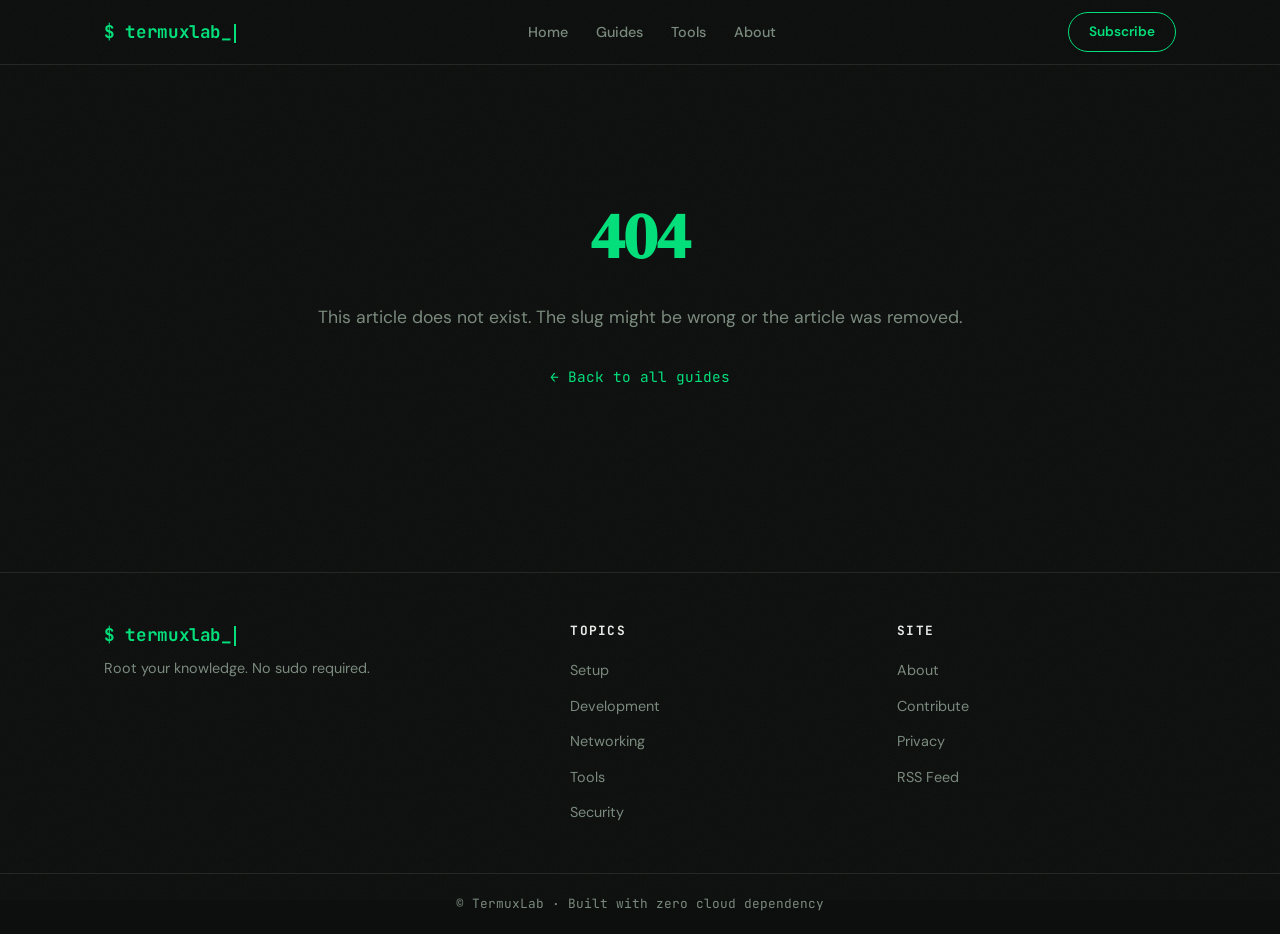
==== article.html @ 7f6d0c9b "first add" ====
<!DOCTYPE html>
<html lang="en">
<head>
  <meta charset="UTF-8">
  <meta name="viewport" content="width=device-width, initial-scale=1.0">
  <title>TermuxLab — Article</title>
  <meta name="description" content="Read this TermuxLab guide on your Android terminal.">
  <meta property="og:title" content="TermuxLab — Article">
  <meta property="og:description" content="Read this TermuxLab guide on your Android terminal.">
  <meta property="og:url" content="https://iamshivanshcoder.github.io/termuxlab/article.html">
  <meta property="og:type" content="article">
  <link rel="preconnect" href="https://fonts.googleapis.com">
  <link rel="preconnect" href="https://fonts.gstatic.com" crossorigin>
  <link href="https://fonts.googleapis.com/css2?family=DM+Sans:ital,opsz,wght@0,9..40,300..700;1,9..40,300..700&family=DM+Serif+Display&family=JetBrains+Mono:wght@400;600;700&display=swap" rel="stylesheet">
  <link rel="stylesheet" href="style.css">
</head>
<body>

  <!-- Reading progress bar -->
  <div id="progress-bar" class="progress-bar"></div>

  <!-- Navbar -->
  <nav class="navbar">
    <div class="navbar-inner">
      <a href="index.html" class="logo">$ termuxlab_<span class="cursor"></span></a>
      <ul class="nav-links">
        <li><a href="index.html">Home</a></li>
        <li><a href="guides.html">Guides</a></li>
        <li><a href="tools.html">Tools</a></li>
        <li><a href="about.html">About</a></li>
      </ul>
      <a href="https://github.com/IamShivanshCoder" target="_blank" rel="noopener" class="btn-subscribe" style="text-decoration:none;display:inline-flex;align-items:center">Subscribe</a>
      <button class="hamburger" aria-label="Menu" onclick="toggleMenu()">
        <span></span><span></span><span></span>
      </button>
    </div>
  </nav>

  <!-- Mobile menu -->
  <div id="mobile-menu" class="mobile-menu">
    <a href="index.html">Home</a>
    <a href="guides.html">Guides</a>
    <a href="tools.html">Tools</a>
    <a href="about.html">About</a>
    <a href="https://github.com/IamShivanshCoder" target="_blank" rel="noopener" class="mobile-subscribe">Subscribe →</a>
  </div>

  <!-- Main content rendered by JS -->
  <main id="article-content"></main>

  <!-- Footer -->
  <footer class="footer">
    <div class="footer-inner">
      <div class="footer-brand">
        <div class="logo">$ termuxlab_<span class="cursor"></span></div>
        <p class="tagline">Root your knowledge. No sudo required.</p>
      </div>
      <div>
        <h3 class="footer-heading">Topics</h3>
        <ul class="footer-links">
          <li><a href="guides.html?category=Setup">Setup</a></li>
          <li><a href="guides.html?category=Dev">Development</a></li>
          <li><a href="guides.html?category=Networking">Networking</a></li>
          <li><a href="tools.html">Tools</a></li>
          <li><a href="guides.html?category=Security">Security</a></li>
        </ul>
      </div>
      <div>
        <h3 class="footer-heading">Site</h3>
        <ul class="footer-links">
          <li><a href="about.html">About</a></li>
          <li><a href="https://codeberg.org/ShivanshBansal" target="_blank" rel="noopener">Contribute</a></li>
          <li><a href="about.html#privacy">Privacy</a></li>
          <li><a href="mailto:shivanshbansal0308@gmail.com">RSS Feed</a></li>
        </ul>
      </div>
    </div>
    <div class="footer-bottom">
      &copy; TermuxLab &middot; Built with zero cloud dependency
    </div>
  </footer>

  <script src="articles.js"></script>
  <script>
    // ============================================================
    // Article Page Rendering Logic
    // ============================================================

    document.addEventListener("DOMContentLoaded", function () {
      var params = new URLSearchParams(window.location.search);
      var slug = params.get("id");
      var container = document.getElementById("article-content");

      if (!slug) {
        render404(container);
        return;
      }

      var article = null;
      for (var i = 0; i < ARTICLES.length; i++) {
        if (ARTICLES[i].id === slug) {
          article = ARTICLES[i];
          break;
        }
      }

      if (!article) {
        render404(container);
        return;
      }

      // Update page title and OG tags dynamically
      document.title = article.title + " — TermuxLab";
      updateMetaTag("description", article.subtitle);
      updateMetaTag("og:title", article.title + " — TermuxLab");
      updateMetaTag("og:description", article.subtitle);

      var initials = article.author.split(" ").map(function (w) { return w[0]; }).join("").toUpperCase().slice(0, 2);

      var html = "";
      html += '<div class="article-header">';
      html += '  <span class="hero-tag">' + escapeHtml(article.category) + '</span>';
      html += '  <p class="readtime-inline">' + escapeHtml(article.readTime) + '</p>';
      html += '  <h1 class="article-title">' + escapeHtml(article.title) + '</h1>';
      html += '  <p class="article-subtitle">' + escapeHtml(article.subtitle) + '</p>';
      html += '  <div class="author-row">';
      html += '    <div class="author-avatar">' + initials + '</div>';
      html += '    <div class="author-info">';
      html += '      <div class="author-name">' + escapeHtml(article.author) + '</div>';
      html += '      <div class="author-date">' + escapeHtml(article.date) + '</div>';
      html += '    </div>';
      html += '  </div>';
      html += '</div>';

      html += '<div class="article-cover-wrap">';
      html += '  <img class="article-cover" src="' + article.cover + '" alt="' + escapeHtml(article.title) + '">';
      html += '</div>';

      html += '<div class="article-body">';
      html += article.content;
      html += '</div>';

      html += '<div class="article-bottom">';
      html += '  <a href="guides.html" class="back-link">&larr; Back to all guides</a>';
      html += '  <h3 class="more-heading">More guides</h3>';

      var others = ARTICLES.filter(function (a) { return a.id !== article.id; });
      shuffleArray(others);
      var picks = others.slice(0, 2);

      html += '  <div class="more-grid">';
      picks.forEach(function (a) {
        html +=
          '<a href="article.html?id=' + encodeURIComponent(a.id) + '" class="more-card">' +
            '<img class="more-card-cover" src="' + a.cover + '" alt="' + escapeHtml(a.title) + '" loading="lazy">' +
            '<div class="more-card-body">' +
              '<span class="card-tag">' + escapeHtml(a.category) + '</span>' +
              '<h4 class="card-title">' + escapeHtml(a.title) + '</h4>' +
              '<div class="card-meta">' +
                '<span>' + escapeHtml(a.readTime) + '</span>' +
              '</div>' +
            '</div>' +
          '</a>';
      });
      html += '  </div>';
      html += '</div>';

      container.innerHTML = html;
    });

    function render404(container) {
      container.innerHTML =
        '<div class="not-found">' +
          '<h1>404</h1>' +
          '<p>This article does not exist. The slug might be wrong or the article was removed.</p>' +
          '<a href="guides.html" class="back-link" style="justify-content:center">&larr; Back to all guides</a>' +
        '</div>';
    }

    function shuffleArray(arr) {
      for (var i = arr.length - 1; i > 0; i--) {
        var j = Math.floor(Math.random() * (i + 1));
        var tmp = arr[i];
        arr[i] = arr[j];
        arr[j] = tmp;
      }
    }

    function escapeHtml(text) {
      var div = document.createElement("div");
      div.appendChild(document.createTextNode(text));
      return div.innerHTML;
    }

    function updateMetaTag(name, content) {
      var meta = document.querySelector('meta[name="' + name + '"]') ||
                 document.querySelector('meta[property="' + name + '"]');
      if (meta) meta.setAttribute("content", content);
    }

    // Reading progress bar
    var progressBar = document.getElementById("progress-bar");
    if (progressBar) {
      window.addEventListener("scroll", function () {
        var scrollTop = window.pageYOffset || document.documentElement.scrollTop;
        var docHeight = document.documentElement.scrollHeight - document.documentElement.clientHeight;
        var scrollPercent = docHeight > 0 ? (scrollTop / docHeight) * 100 : 0;
        progressBar.style.width = scrollPercent + "%";
      });
    }

    // Mobile menu toggle
    function toggleMenu() {
      var menu = document.getElementById("mobile-menu");
      var hamburger = document.querySelector(".hamburger");
      menu.classList.toggle("open");
      hamburger.classList.toggle("open");
    }

    document.querySelectorAll(".mobile-menu a").forEach(function (link) {
      link.addEventListener("click", function () {
        document.getElementById("mobile-menu").classList.remove("open");
        document.querySelector(".hamburger").classList.remove("open");
      });
    });

    // Logo typo animation: termuxlab → termixlab → termuxlab
    // Only targets navbar logo to avoid interfering with footer or nav links
    (function () {
      var logo = document.querySelector("nav .logo");
      if (!logo) return;

      var textNode = null;
      logo.childNodes.forEach(function (node) {
        if (node.nodeType === Node.TEXT_NODE) textNode = node;
      });
      if (!textNode) return;

      var cycle = [
        function (cb) { typeText(textNode, "$ term", 80, cb); },
        function (cb) { typeText(textNode, "$ termixlab_", 80, cb); },
        function (cb) { setTimeout(cb, 600); },
        function (cb) { typeText(textNode, "$ term", 80, cb); },
        function (cb) { typeText(textNode, "$ termuxlab_", 80, cb); },
        function (cb) { setTimeout(cb, 6000); }
      ];

      var phase = 0;
      function runNext() {
        cycle[phase](function () {
          phase = (phase + 1) % cycle.length;
          runNext();
        });
      }
      setTimeout(runNext, 5000);

      function typeText(node, target, speed, cb) {
        var current = node.textContent;
        if (current === target) { cb(); return; }
        var tLen = target.length;
        var cLen = current.length;
        if (cLen > tLen || current.slice(0, Math.min(cLen, tLen)) !== target.slice(0, Math.min(cLen, tLen))) {
          var i = cLen;
          function back() {
            if (i <= 0 || current.slice(0, i) === target.slice(0, Math.min(i, tLen))) { typeFwd(node, target, i, speed, cb); return; }
            i--; node.textContent = current.slice(0, i); setTimeout(back, speed);
          }
          back();
        } else { typeFwd(node, target, cLen, speed, cb); }
      }

      function typeFwd(node, target, start, speed, cb) {
        var i = start;
        function type() { if (i >= target.length) { cb(); return; } i++; node.textContent = target.slice(0, i); setTimeout(type, speed); }
        type();
      }
    })();
  </script>
</body>
</html>
---- style.css ----
/* ============================================================
   TermuxLab — Style Sheet
   Editorial dark theme: terminal meets magazine
   ============================================================ */

/* --- Reset & Base --- */
*, *::before, *::after {
  margin: 0;
  padding: 0;
  box-sizing: border-box;
}

:root {
  --bg: #0d0f0e;
  --surface: #131614;
  --surface2: #1a1d1b;
  --border: #222622;
  --accent: #00e07a;
  --accent2: #00b85c;
  --text: #e8ece9;
  --muted: #7a8a7d;
  --tag-bg: #0d2318;
  --tag-text: #00e07a;
  --font-heading: 'DM Serif Display', Georgia, serif;
  --font-body: 'DM Sans', system-ui, sans-serif;
  --font-mono: 'JetBrains Mono', 'Fira Code', monospace;
  --max-content: 1120px;
  --max-article: 680px;
  --radius: 12px;
  --radius-sm: 8px;
  --transition: 0.25s cubic-bezier(0.4, 0, 0.2, 1);
}

html {
  scroll-behavior: smooth;
  -webkit-text-size-adjust: 100%;
}

body {
  font-family: var(--font-body);
  background-color: var(--bg);
  color: var(--text);
  line-height: 1.6;
  -webkit-font-smoothing: antialiased;
  -moz-osx-font-smoothing: grayscale;
  position: relative;
  overflow-x: hidden;
}

/* Noise texture overlay */
body::after {
  content: '';
  position: fixed;
  inset: 0;
  pointer-events: none;
  z-index: 9999;
  opacity: 0.035;
  background-image: url("data:image/svg+xml,%3Csvg viewBox='0 0 256 256' xmlns='http://www.w3.org/2000/svg'%3E%3Cfilter id='n'%3E%3CfeTurbulence type='fractalNoise' baseFrequency='0.85' numOctaves='4' stitchTiles='stitch'/%3E%3C/filter%3E%3Crect width='100%25' height='100%25' filter='url(%23n)'/%3E%3C/svg%3E");
  background-size: 200px;
}

a {
  color: inherit;
  text-decoration: none;
}

img {
  display: block;
  max-width: 100%;
}

/* --- Container --- */
.container {
  width: 100%;
  max-width: var(--max-content);
  margin: 0 auto;
  padding: 0 24px;
}

/* --- Navbar --- */
.navbar {
  position: sticky;
  top: 0;
  z-index: 100;
  background: rgba(13, 15, 14, 0.75);
  backdrop-filter: blur(16px);
  -webkit-backdrop-filter: blur(16px);
  border-bottom: 1px solid var(--border);
}

.navbar-inner {
  display: flex;
  align-items: center;
  justify-content: space-between;
  height: 64px;
  max-width: var(--max-content);
  margin: 0 auto;
  padding: 0 24px;
}

.logo {
  font-family: var(--font-mono);
  font-size: 1.1rem;
  font-weight: 700;
  color: var(--accent);
  letter-spacing: -0.02em;
}

.logo .cursor {
  display: inline-block;
  width: 2px;
  height: 1.1em;
  background: var(--accent);
  margin-left: 2px;
  vertical-align: text-bottom;
  animation: blink 1s step-end infinite;
}

@keyframes blink {
  50% { opacity: 0; }
}

.nav-links {
  display: flex;
  align-items: center;
  gap: 28px;
  list-style: none;
}

.nav-links a {
  font-size: 0.9rem;
  font-weight: 500;
  color: var(--muted);
  transition: color var(--transition);
  position: relative;
}

.nav-links a:hover,
.nav-links a.active {
  color: var(--text);
}

.nav-links a.active::after {
  content: '';
  position: absolute;
  bottom: -4px;
  left: 0;
  right: 0;
  height: 2px;
  background: var(--accent);
  border-radius: 1px;
}

.btn-subscribe {
  font-family: var(--font-body);
  font-size: 0.85rem;
  font-weight: 600;
  padding: 8px 20px;
  border: 1.5px solid var(--accent);
  border-radius: 100px;
  background: transparent;
  color: var(--accent);
  cursor: pointer;
  transition: all var(--transition);
}

.btn-subscribe:hover {
  background: var(--accent);
  color: var(--bg);
}

/* --- Hero / Featured Article --- */
.hero {
  padding: 48px 0 56px;
}

.hero-card {
  display: grid;
  grid-template-columns: 1.2fr 1fr;
  gap: 0;
  background: var(--surface);
  border: 1px solid var(--border);
  border-radius: var(--radius);
  overflow: hidden;
  cursor: pointer;
  transition: border-color var(--transition), transform var(--transition);
}

.hero-card:hover {
  border-color: var(--accent2);
  transform: translateY(-2px);
}

.hero-cover {
  width: 100%;
  height: 100%;
  min-height: 380px;
  object-fit: cover;
}

.hero-content {
  display: flex;
  flex-direction: column;
  justify-content: center;
  padding: 48px 40px;
  gap: 16px;
}

.hero-tag {
  font-family: var(--font-mono);
  font-size: 0.75rem;
  font-weight: 600;
  text-transform: uppercase;
  letter-spacing: 0.08em;
  color: var(--tag-text);
  background: var(--tag-bg);
  padding: 4px 12px;
  border-radius: 4px;
  width: fit-content;
}

.hero-title {
  font-family: var(--font-heading);
  font-size: clamp(1.8rem, 3vw, 2.6rem);
  line-height: 1.2;
  color: var(--text);
}

.hero-subtitle {
  font-size: 1.05rem;
  color: var(--muted);
  line-height: 1.5;
}

.hero-meta {
  font-size: 0.85rem;
  color: var(--muted);
  display: flex;
  align-items: center;
  gap: 8px;
  margin-top: 4px;
}

.hero-meta .dot {
  width: 3px;
  height: 3px;
  border-radius: 50%;
  background: var(--muted);
}

/* --- Section Heading --- */
.section-heading {
  font-family: var(--font-heading);
  font-size: 1.8rem;
  margin-bottom: 32px;
  color: var(--text);
}

/* --- Article Grid --- */
.latest {
  padding: 0 0 64px;
}

.article-grid {
  display: grid;
  grid-template-columns: repeat(3, 1fr);
  gap: 24px;
}

.article-card {
  background: var(--surface);
  border: 1px solid var(--border);
  border-radius: var(--radius);
  overflow: hidden;
  cursor: pointer;
  transition: transform var(--transition), border-color var(--transition);
}

.article-card:hover {
  transform: translateY(-4px);
  border-color: var(--accent2);
}

.card-cover {
  width: 100%;
  aspect-ratio: 16 / 10;
  object-fit: cover;
  display: block;
}

.card-body {
  padding: 20px;
  display: flex;
  flex-direction: column;
  gap: 10px;
}

.card-tag {
  font-family: var(--font-mono);
  font-size: 0.7rem;
  font-weight: 600;
  text-transform: uppercase;
  letter-spacing: 0.08em;
  color: var(--tag-text);
  background: var(--tag-bg);
  padding: 3px 10px;
  border-radius: 4px;
  width: fit-content;
}

.card-title {
  font-family: var(--font-heading);
  font-size: 1.25rem;
  line-height: 1.3;
  color: var(--text);
  display: -webkit-box;
  -webkit-line-clamp: 2;
  -webkit-box-orient: vertical;
  overflow: hidden;
}

.card-subtitle {
  font-size: 0.9rem;
  color: var(--muted);
  line-height: 1.45;
  display: -webkit-box;
  -webkit-line-clamp: 2;
  -webkit-box-orient: vertical;
  overflow: hidden;
}

.card-meta {
  font-size: 0.8rem;
  color: var(--muted);
  display: flex;
  align-items: center;
  gap: 8px;
  margin-top: auto;
  padding-top: 8px;
}

.card-meta .dot {
  width: 3px;
  height: 3px;
  border-radius: 50%;
  background: var(--muted);
}

/* --- Article Page --- */
.article-header {
  padding: 48px 0 0;
  text-align: center;
}

.article-header .hero-tag {
  margin: 0 auto 16px;
  display: inline-flex;
}

.article-header .readtime-inline {
  font-family: var(--font-mono);
  font-size: 0.8rem;
  color: var(--muted);
  margin-bottom: 16px;
}

.article-title {
  font-family: var(--font-heading);
  font-size: clamp(2rem, 4.5vw, 3rem);
  line-height: 1.15;
  max-width: var(--max-article);
  margin: 0 auto 16px;
  color: var(--text);
}

.article-subtitle {
  font-size: 1.15rem;
  color: var(--muted);
  max-width: var(--max-article);
  margin: 0 auto 24px;
  line-height: 1.5;
}

.author-row {
  display: flex;
  align-items: center;
  justify-content: center;
  gap: 12px;
  margin-bottom: 32px;
}

.author-avatar {
  width: 40px;
  height: 40px;
  border-radius: 50%;
  background: var(--surface2);
  border: 2px solid var(--border);
  display: flex;
  align-items: center;
  justify-content: center;
  font-family: var(--font-mono);
  font-size: 0.85rem;
  font-weight: 700;
  color: var(--accent);
}

.author-info {
  text-align: left;
}

.author-name {
  font-weight: 600;
  font-size: 0.95rem;
  color: var(--text);
}

.author-date {
  font-size: 0.8rem;
  color: var(--muted);
}

.article-cover-wrap {
  margin: 32px auto 0;
  max-width: var(--max-content);
  padding: 0 24px;
}

.article-cover {
  width: 100%;
  max-height: 480px;
  object-fit: cover;
  border-radius: var(--radius);
}

/* Article body */
.article-body {
  max-width: var(--max-article);
  margin: 48px auto 0;
  padding: 0 24px;
  line-height: 1.8;
}

.article-body h2 {
  font-family: var(--font-heading);
  font-size: 1.7rem;
  line-height: 1.3;
  color: var(--text);
  margin: 48px 0 16px;
}

.article-body h2:first-child {
  margin-top: 0;
}

.article-body p {
  margin-bottom: 20px;
  color: var(--text);
  font-size: 1.05rem;
}

.article-body ul,
.article-body ol {
  margin: 0 0 20px 24px;
  color: var(--text);
  font-size: 1.05rem;
}

.article-body li {
  margin-bottom: 8px;
}

.article-body blockquote {
  border-left: 3px solid var(--accent);
  padding: 16px 24px;
  margin: 24px 0;
  background: var(--surface);
  border-radius: 0 var(--radius-sm) var(--radius-sm) 0;
  font-style: italic;
  color: var(--muted);
  font-size: 1rem;
  line-height: 1.7;
}

.article-body pre {
  background: var(--surface);
  border: 1px solid var(--border);
  border-radius: var(--radius-sm);
  padding: 20px;
  margin: 24px 0;
  overflow-x: auto;
}

.article-body pre code {
  font-family: var(--font-mono);
  font-size: 0.88rem;
  line-height: 1.65;
  color: var(--text);
}

.article-body code:not(pre code) {
  font-family: var(--font-mono);
  font-size: 0.88em;
  background: var(--tag-bg);
  color: var(--tag-text);
  padding: 2px 7px;
  border-radius: 4px;
}

/* Bottom nav */
.article-bottom {
  max-width: var(--max-content);
  margin: 64px auto 0;
  padding: 0 24px 64px;
}

.back-link {
  font-family: var(--font-mono);
  font-size: 0.9rem;
  color: var(--accent);
  display: inline-flex;
  align-items: center;
  gap: 8px;
  margin-bottom: 32px;
  transition: opacity var(--transition);
}

.back-link:hover {
  opacity: 0.7;
}

.more-heading {
  font-family: var(--font-heading);
  font-size: 1.4rem;
  margin-bottom: 20px;
  color: var(--text);
}

.more-grid {
  display: grid;
  grid-template-columns: repeat(2, 1fr);
  gap: 20px;
}

.more-card {
  background: var(--surface);
  border: 1px solid var(--border);
  border-radius: var(--radius);
  overflow: hidden;
  cursor: pointer;
  transition: transform var(--transition), border-color var(--transition);
  display: flex;
  gap: 0;
}

.more-card:hover {
  transform: translateY(-2px);
  border-color: var(--accent2);
}

.more-card-cover {
  width: 140px;
  min-height: 120px;
  object-fit: cover;
  flex-shrink: 0;
}

.more-card-body {
  padding: 16px;
  display: flex;
  flex-direction: column;
  gap: 6px;
  justify-content: center;
}

.more-card-body .card-title {
  font-size: 1.05rem;
}

/* 404 */
.not-found {
  text-align: center;
  padding: 120px 24px;
}

.not-found h1 {
  font-family: var(--font-heading);
  font-size: 4rem;
  color: var(--accent);
  margin-bottom: 16px;
}

.not-found p {
  font-size: 1.1rem;
  color: var(--muted);
  margin-bottom: 32px;
}

/* --- Footer --- */
.footer {
  border-top: 1px solid var(--border);
  padding: 48px 0 0;
  margin-top: 32px;
}

.footer-inner {
  display: grid;
  grid-template-columns: 1.5fr 1fr 1fr;
  gap: 48px;
  max-width: var(--max-content);
  margin: 0 auto;
  padding: 0 24px 48px;
}

.footer-brand .logo {
  margin-bottom: 8px;
  display: inline-block;
}

.footer-brand .tagline {
  font-size: 0.9rem;
  color: var(--muted);
  margin-bottom: 16px;
}

.footer-heading {
  font-family: var(--font-mono);
  font-size: 0.8rem;
  font-weight: 700;
  text-transform: uppercase;
  letter-spacing: 0.1em;
  color: var(--text);
  margin-bottom: 16px;
}

.footer-links {
  list-style: none;
  display: flex;
  flex-direction: column;
  gap: 10px;
}

.footer-links a {
  font-size: 0.9rem;
  color: var(--muted);
  transition: color var(--transition);
}

.footer-links a:hover {
  color: var(--accent);
}

.footer-bottom {
  border-top: 1px solid var(--border);
  text-align: center;
  padding: 20px 24px;
  font-size: 0.8rem;
  color: var(--muted);
  font-family: var(--font-mono);
}

/* --- Responsive --- */
@media (max-width: 1024px) {
  .article-grid {
    grid-template-columns: repeat(2, 1fr);
  }
}

/* --- Reading Progress Bar --- */
.progress-bar {
  position: fixed;
  top: 0;
  left: 0;
  width: 0%;
  height: 2px;
  background: var(--accent);
  z-index: 101;
  transition: width 0.1s linear;
}

/* --- Page Header (guides, tools, about) --- */
.page-header {
  padding: 48px 0 32px;
}

.page-title {
  font-family: var(--font-heading);
  font-size: clamp(2rem, 4vw, 2.8rem);
  line-height: 1.2;
  color: var(--text);
  margin-bottom: 12px;
}

.page-subtitle {
  font-size: 1.1rem;
  color: var(--muted);
  line-height: 1.5;
}

/* --- Filter Bar (guides) --- */
.filter-bar {
  display: flex;
  flex-wrap: wrap;
  gap: 10px;
  margin-bottom: 32px;
}

.filter-pill {
  font-family: var(--font-mono);
  font-size: 0.78rem;
  font-weight: 600;
  padding: 7px 18px;
  border-radius: 100px;
  border: 1.5px solid var(--border);
  background: transparent;
  color: var(--muted);
  cursor: pointer;
  transition: all var(--transition);
}

.filter-pill:hover {
  border-color: var(--accent2);
  color: var(--text);
}

.filter-pill.active {
  background: var(--accent);
  border-color: var(--accent);
  color: var(--bg);
}

/* --- Guides Count --- */
.guides-count {
  font-size: 0.85rem;
  color: var(--muted);
  margin-bottom: 20px;
}

/* --- Tools Page --- */
.tool-card {
  background: var(--surface);
  border: 1px solid var(--border);
  border-radius: var(--radius);
  padding: 24px;
  display: flex;
  flex-direction: column;
  gap: 12px;
  transition: transform var(--transition), border-color var(--transition);
}

.tool-card:hover {
  transform: translateY(-3px);
  border-color: var(--accent2);
}

.tool-name {
  font-family: var(--font-mono);
  font-size: 1.15rem;
  font-weight: 700;
  color: var(--accent);
}

.tool-desc {
  font-size: 0.92rem;
  color: var(--muted);
  line-height: 1.45;
  margin-bottom: 4px;
}

.tool-code {
  display: flex;
  align-items: center;
  justify-content: space-between;
  background: var(--bg);
  border: 1px solid var(--border);
  border-radius: var(--radius-sm);
  padding: 10px 14px;
  cursor: pointer;
  transition: border-color var(--transition);
  position: relative;
  user-select: none;
}

.tool-code:hover {
  border-color: var(--accent);
}

.tool-code code {
  font-family: var(--font-mono);
  font-size: 0.82rem;
  color: var(--text);
  white-space: nowrap;
  overflow: hidden;
  text-overflow: ellipsis;
  flex: 1;
  margin-right: 12px;
}

.tool-code .copy-label {
  font-family: var(--font-mono);
  font-size: 0.72rem;
  font-weight: 600;
  text-transform: uppercase;
  letter-spacing: 0.05em;
  color: var(--muted);
  transition: color var(--transition);
  white-space: nowrap;
}

.tool-code.copied {
  border-color: var(--accent);
}

.tool-code.copied .copy-label {
  color: var(--accent);
}

/* --- About Page --- */
.about-content {
  max-width: var(--max-article);
  margin: 0 auto;
  padding: 48px 24px 64px;
}

.about-content p {
  font-size: 1.05rem;
  line-height: 1.8;
  color: var(--text);
  margin-bottom: 24px;
}

.about-content p:last-child {
  margin-bottom: 0;
}

.contribute-box {
  margin-top: 48px;
  background: var(--surface);
  border: 1px solid var(--border);
  border-radius: var(--radius);
  padding: 32px;
  text-align: center;
}

.contribute-box p {
  font-size: 1.1rem;
  color: var(--text);
  margin-bottom: 20px;
}

.btn-contribute {
  display: inline-block;
  font-family: var(--font-mono);
  font-size: 0.85rem;
  font-weight: 600;
  padding: 12px 28px;
  border-radius: 100px;
  background: var(--accent);
  color: var(--bg);
  border: none;
  cursor: pointer;
  transition: all var(--transition);
}

.btn-contribute:hover {
  background: var(--accent2);
  transform: translateY(-1px);
}

/* --- Hamburger Button --- */
.hamburger {
  display: none;
  flex-direction: column;
  justify-content: center;
  gap: 5px;
  width: 28px;
  height: 28px;
  background: none;
  border: none;
  cursor: pointer;
  padding: 0;
  z-index: 102;
}

.hamburger span {
  display: block;
  width: 100%;
  height: 2px;
  background: var(--text);
  border-radius: 1px;
  transition: all var(--transition);
  transform-origin: center;
}

.hamburger.open span:nth-child(1) {
  transform: translateY(7px) rotate(45deg);
}

.hamburger.open span:nth-child(2) {
  opacity: 0;
}

.hamburger.open span:nth-child(3) {
  transform: translateY(-7px) rotate(-45deg);
}

/* --- Mobile Menu --- */
.mobile-menu {
  position: fixed;
  top: 64px;
  left: 0;
  right: 0;
  background: var(--surface);
  border-bottom: 1px solid var(--border);
  padding: 16px 24px 24px;
  display: flex;
  flex-direction: column;
  gap: 16px;
  z-index: 99;
  transform: translateY(-100%);
  opacity: 0;
  pointer-events: none;
  transition: transform 0.3s ease, opacity 0.3s ease;
}

.mobile-menu.open {
  transform: translateY(0);
  opacity: 1;
  pointer-events: auto;
}

.mobile-menu a {
  font-size: 1rem;
  font-weight: 500;
  color: var(--muted);
  transition: color var(--transition);
  padding: 4px 0;
}

.mobile-menu a:hover,
.mobile-menu a.active {
  color: var(--text);
}

.mobile-subscribe {
  display: inline-block;
  margin-top: 8px;
  font-family: var(--font-mono);
  font-size: 0.85rem;
  color: var(--accent) !important;
  font-weight: 600;
}

/* --- Social Pills (about page) --- */
.social-pill {
  display: inline-flex;
  align-items: center;
  gap: 6px;
  font-family: var(--font-mono);
  font-size: 0.82rem;
  font-weight: 600;
  padding: 8px 20px;
  border-radius: 100px;
  border: 1.5px solid var(--border);
  background: var(--surface);
  color: var(--text);
  text-decoration: none;
  transition: all var(--transition);
}

.social-pill:hover {
  border-color: var(--accent);
  background: var(--tag-bg);
  color: var(--accent);
  transform: translateY(-1px);
}

/* --- Responsive additions --- */
@media (max-width: 1024px) {
  .nav-links {
    display: none;
  }

  .hamburger {
    display: flex;
  }

  .article-grid {
    grid-template-columns: repeat(2, 1fr);
  }

  .filter-bar {
    gap: 8px;
  }

  .filter-pill {
    font-size: 0.72rem;
    padding: 6px 14px;
  }

  .hero-card {
    grid-template-columns: 1fr;
  }

  .hero-cover {
    min-height: 220px;
  }

  .hero-content {
    padding: 28px 24px;
  }
}

@media (max-width: 768px) {
  .article-grid {
    grid-template-columns: 1fr;
  }

  .footer-inner {
    grid-template-columns: 1fr;
    gap: 32px;
  }

  .more-grid {
    grid-template-columns: 1fr;
  }

  .more-card-cover {
    width: 110px;
  }

  .tool-card {
    padding: 20px;
  }

  .contribute-box {
    padding: 24px;
  }
}
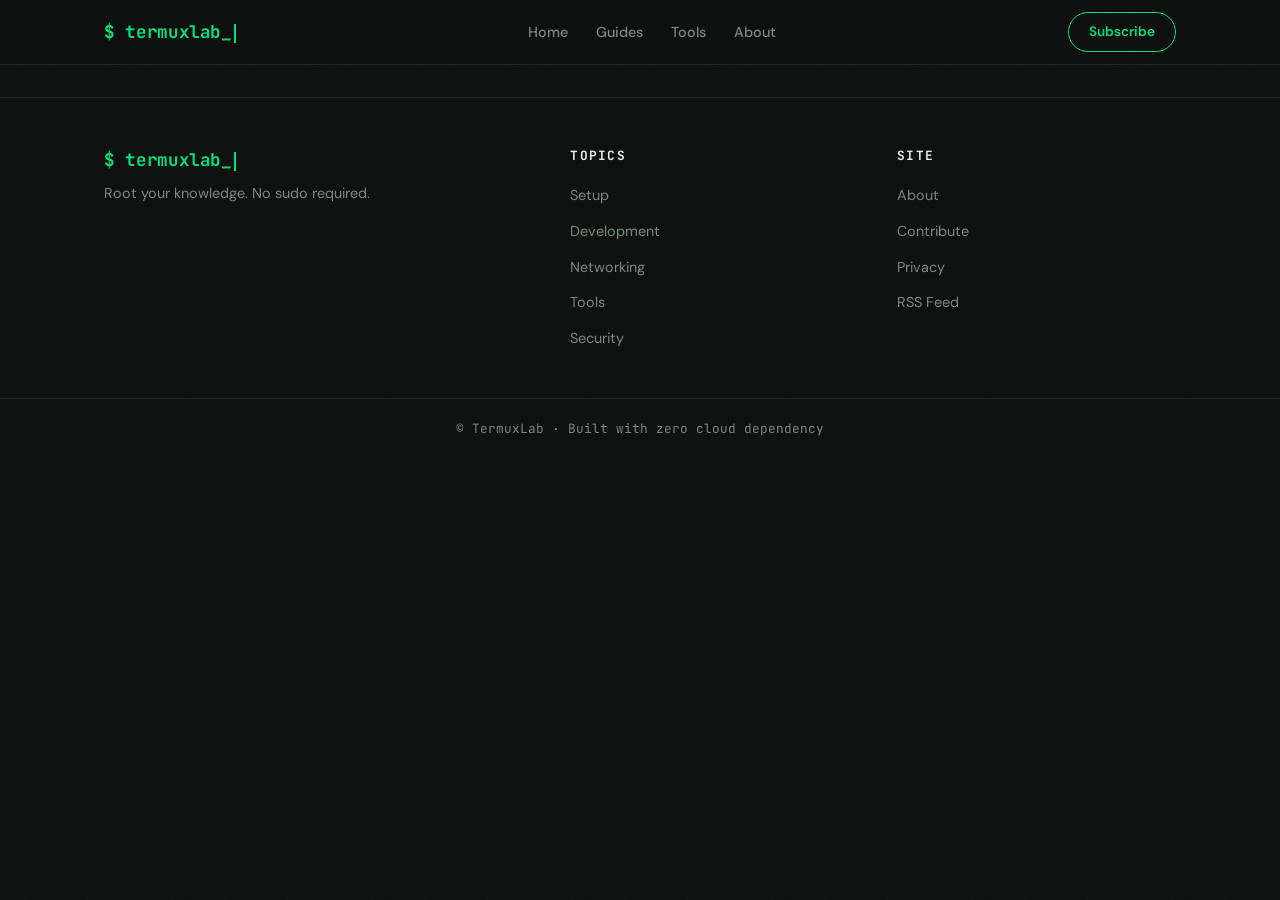
==== commit 225b36ec: "add cache busting logic" ====
--- a/article.html
+++ b/article.html
@@ -80,201 +80,205 @@
     </div>
   </footer>
 
-  <script src="articles.js"></script>
   <script>
-    // ============================================================
-    // Article Page Rendering Logic
-    // ============================================================
-
-    document.addEventListener("DOMContentLoaded", function () {
-      var params = new URLSearchParams(window.location.search);
-      var slug = params.get("id");
-      var container = document.getElementById("article-content");
-
-      if (!slug) {
-        render404(container);
-        return;
-      }
-
-      var article = null;
-      for (var i = 0; i < ARTICLES.length; i++) {
-        if (ARTICLES[i].id === slug) {
-          article = ARTICLES[i];
-          break;
-        }
-      }
-
-      if (!article) {
-        render404(container);
-        return;
-      }
-
-      // Update page title and OG tags dynamically
-      document.title = article.title + " — TermuxLab";
-      updateMetaTag("description", article.subtitle);
-      updateMetaTag("og:title", article.title + " — TermuxLab");
-      updateMetaTag("og:description", article.subtitle);
-
-      var initials = article.author.split(" ").map(function (w) { return w[0]; }).join("").toUpperCase().slice(0, 2);
-
-      var html = "";
-      html += '<div class="article-header">';
-      html += '  <span class="hero-tag">' + escapeHtml(article.category) + '</span>';
-      html += '  <p class="readtime-inline">' + escapeHtml(article.readTime) + '</p>';
-      html += '  <h1 class="article-title">' + escapeHtml(article.title) + '</h1>';
-      html += '  <p class="article-subtitle">' + escapeHtml(article.subtitle) + '</p>';
-      html += '  <div class="author-row">';
-      html += '    <div class="author-avatar">' + initials + '</div>';
-      html += '    <div class="author-info">';
-      html += '      <div class="author-name">' + escapeHtml(article.author) + '</div>';
-      html += '      <div class="author-date">' + escapeHtml(article.date) + '</div>';
-      html += '    </div>';
-      html += '  </div>';
-      html += '</div>';
-
-      html += '<div class="article-cover-wrap">';
-      html += '  <img class="article-cover" src="' + article.cover + '" alt="' + escapeHtml(article.title) + '">';
-      html += '</div>';
-
-      html += '<div class="article-body">';
-      html += article.content;
-      html += '</div>';
-
-      html += '<div class="article-bottom">';
-      html += '  <a href="guides.html" class="back-link">&larr; Back to all guides</a>';
-      html += '  <h3 class="more-heading">More guides</h3>';
-
-      var others = ARTICLES.filter(function (a) { return a.id !== article.id; });
-      shuffleArray(others);
-      var picks = others.slice(0, 2);
-
-      html += '  <div class="more-grid">';
-      picks.forEach(function (a) {
-        html +=
-          '<a href="article.html?id=' + encodeURIComponent(a.id) + '" class="more-card">' +
-            '<img class="more-card-cover" src="' + a.cover + '" alt="' + escapeHtml(a.title) + '" loading="lazy">' +
-            '<div class="more-card-body">' +
-              '<span class="card-tag">' + escapeHtml(a.category) + '</span>' +
-              '<h4 class="card-title">' + escapeHtml(a.title) + '</h4>' +
-              '<div class="card-meta">' +
-                '<span>' + escapeHtml(a.readTime) + '</span>' +
+    const s = document.createElement('script');
+    s.src = 'articles.js?v=' + Date.now();
+    s.onload = function() {
+      // ============================================================
+      // Article Page Rendering Logic
+      // ============================================================
+
+      document.addEventListener("DOMContentLoaded", function () {
+        var params = new URLSearchParams(window.location.search);
+        var slug = params.get("id");
+        var container = document.getElementById("article-content");
+
+        if (!slug) {
+          render404(container);
+          return;
+        }
+
+        var article = null;
+        for (var i = 0; i < ARTICLES.length; i++) {
+          if (ARTICLES[i].id === slug) {
+            article = ARTICLES[i];
+            break;
+          }
+        }
+
+        if (!article) {
+          render404(container);
+          return;
+        }
+
+        // Update page title and OG tags dynamically
+        document.title = article.title + " — TermuxLab";
+        updateMetaTag("description", article.subtitle);
+        updateMetaTag("og:title", article.title + " — TermuxLab");
+        updateMetaTag("og:description", article.subtitle);
+
+        var initials = article.author.split(" ").map(function (w) { return w[0]; }).join("").toUpperCase().slice(0, 2);
+
+        var html = "";
+        html += '<div class="article-header">';
+        html += '  <span class="hero-tag">' + escapeHtml(article.category) + '</span>';
+        html += '  <p class="readtime-inline">' + escapeHtml(article.readTime) + '</p>';
+        html += '  <h1 class="article-title">' + escapeHtml(article.title) + '</h1>';
+        html += '  <p class="article-subtitle">' + escapeHtml(article.subtitle) + '</p>';
+        html += '  <div class="author-row">';
+        html += '    <div class="author-avatar">' + initials + '</div>';
+        html += '    <div class="author-info">';
+        html += '      <div class="author-name">' + escapeHtml(article.author) + '</div>';
+        html += '      <div class="author-date">' + escapeHtml(article.date) + '</div>';
+        html += '    </div>';
+        html += '  </div>';
+        html += '</div>';
+
+        html += '<div class="article-cover-wrap">';
+        html += '  <img class="article-cover" src="' + article.cover + '" alt="' + escapeHtml(article.title) + '">';
+        html += '</div>';
+
+        html += '<div class="article-body">';
+        html += article.content;
+        html += '</div>';
+
+        html += '<div class="article-bottom">';
+        html += '  <a href="guides.html" class="back-link">&larr; Back to all guides</a>';
+        html += '  <h3 class="more-heading">More guides</h3>';
+
+        var others = ARTICLES.filter(function (a) { return a.id !== article.id; });
+        shuffleArray(others);
+        var picks = others.slice(0, 2);
+
+        html += '  <div class="more-grid">';
+        picks.forEach(function (a) {
+          html +=
+            '<a href="article.html?id=' + encodeURIComponent(a.id) + '" class="more-card">' +
+              '<img class="more-card-cover" src="' + a.cover + '" alt="' + escapeHtml(a.title) + '" loading="lazy">' +
+              '<div class="more-card-body">' +
+                '<span class="card-tag">' + escapeHtml(a.category) + '</span>' +
+                '<h4 class="card-title">' + escapeHtml(a.title) + '</h4>' +
+                '<div class="card-meta">' +
+                  '<span>' + escapeHtml(a.readTime) + '</span>' +
+                '</div>' +
               '</div>' +
-            '</div>' +
-          '</a>';
+            '</a>';
+        });
+        html += '  </div>';
+        html += '</div>';
+
+        container.innerHTML = html;
       });
-      html += '  </div>';
-      html += '</div>';
-
-      container.innerHTML = html;
-    });
-
-    function render404(container) {
-      container.innerHTML =
-        '<div class="not-found">' +
-          '<h1>404</h1>' +
-          '<p>This article does not exist. The slug might be wrong or the article was removed.</p>' +
-          '<a href="guides.html" class="back-link" style="justify-content:center">&larr; Back to all guides</a>' +
-        '</div>';
-    }
-
-    function shuffleArray(arr) {
-      for (var i = arr.length - 1; i > 0; i--) {
-        var j = Math.floor(Math.random() * (i + 1));
-        var tmp = arr[i];
-        arr[i] = arr[j];
-        arr[j] = tmp;
-      }
-    }
-
-    function escapeHtml(text) {
-      var div = document.createElement("div");
-      div.appendChild(document.createTextNode(text));
-      return div.innerHTML;
-    }
-
-    function updateMetaTag(name, content) {
-      var meta = document.querySelector('meta[name="' + name + '"]') ||
-                 document.querySelector('meta[property="' + name + '"]');
-      if (meta) meta.setAttribute("content", content);
-    }
-
-    // Reading progress bar
-    var progressBar = document.getElementById("progress-bar");
-    if (progressBar) {
-      window.addEventListener("scroll", function () {
-        var scrollTop = window.pageYOffset || document.documentElement.scrollTop;
-        var docHeight = document.documentElement.scrollHeight - document.documentElement.clientHeight;
-        var scrollPercent = docHeight > 0 ? (scrollTop / docHeight) * 100 : 0;
-        progressBar.style.width = scrollPercent + "%";
+
+      function render404(container) {
+        container.innerHTML =
+          '<div class="not-found">' +
+            '<h1>404</h1>' +
+            '<p>This article does not exist. The slug might be wrong or the article was removed.</p>' +
+            '<a href="guides.html" class="back-link" style="justify-content:center">&larr; Back to all guides</a>' +
+          '</div>';
+      }
+
+      function shuffleArray(arr) {
+        for (var i = arr.length - 1; i > 0; i--) {
+          var j = Math.floor(Math.random() * (i + 1));
+          var tmp = arr[i];
+          arr[i] = arr[j];
+          arr[j] = tmp;
+        }
+      }
+
+      function escapeHtml(text) {
+        var div = document.createElement("div");
+        div.appendChild(document.createTextNode(text));
+        return div.innerHTML;
+      }
+
+      function updateMetaTag(name, content) {
+        var meta = document.querySelector('meta[name="' + name + '"]') ||
+                   document.querySelector('meta[property="' + name + '"]');
+        if (meta) meta.setAttribute("content", content);
+      }
+
+      // Reading progress bar
+      var progressBar = document.getElementById("progress-bar");
+      if (progressBar) {
+        window.addEventListener("scroll", function () {
+          var scrollTop = window.pageYOffset || document.documentElement.scrollTop;
+          var docHeight = document.documentElement.scrollHeight - document.documentElement.clientHeight;
+          var scrollPercent = docHeight > 0 ? (scrollTop / docHeight) * 100 : 0;
+          progressBar.style.width = scrollPercent + "%";
+        });
+      }
+
+      // Mobile menu toggle
+      function toggleMenu() {
+        var menu = document.getElementById("mobile-menu");
+        var hamburger = document.querySelector(".hamburger");
+        menu.classList.toggle("open");
+        hamburger.classList.toggle("open");
+      }
+
+      document.querySelectorAll(".mobile-menu a").forEach(function (link) {
+        link.addEventListener("click", function () {
+          document.getElementById("mobile-menu").classList.remove("open");
+          document.querySelector(".hamburger").classList.remove("open");
+        });
       });
-    }
-
-    // Mobile menu toggle
-    function toggleMenu() {
-      var menu = document.getElementById("mobile-menu");
-      var hamburger = document.querySelector(".hamburger");
-      menu.classList.toggle("open");
-      hamburger.classList.toggle("open");
-    }
-
-    document.querySelectorAll(".mobile-menu a").forEach(function (link) {
-      link.addEventListener("click", function () {
-        document.getElementById("mobile-menu").classList.remove("open");
-        document.querySelector(".hamburger").classList.remove("open");
-      });
-    });
-
-    // Logo typo animation: termuxlab → termixlab → termuxlab
-    // Only targets navbar logo to avoid interfering with footer or nav links
-    (function () {
-      var logo = document.querySelector("nav .logo");
-      if (!logo) return;
-
-      var textNode = null;
-      logo.childNodes.forEach(function (node) {
-        if (node.nodeType === Node.TEXT_NODE) textNode = node;
-      });
-      if (!textNode) return;
-
-      var cycle = [
-        function (cb) { typeText(textNode, "$ term", 80, cb); },
-        function (cb) { typeText(textNode, "$ termixlab_", 80, cb); },
-        function (cb) { setTimeout(cb, 600); },
-        function (cb) { typeText(textNode, "$ term", 80, cb); },
-        function (cb) { typeText(textNode, "$ termuxlab_", 80, cb); },
-        function (cb) { setTimeout(cb, 6000); }
-      ];
-
-      var phase = 0;
-      function runNext() {
-        cycle[phase](function () {
-          phase = (phase + 1) % cycle.length;
-          runNext();
-        });
-      }
-      setTimeout(runNext, 5000);
-
-      function typeText(node, target, speed, cb) {
-        var current = node.textContent;
-        if (current === target) { cb(); return; }
-        var tLen = target.length;
-        var cLen = current.length;
-        if (cLen > tLen || current.slice(0, Math.min(cLen, tLen)) !== target.slice(0, Math.min(cLen, tLen))) {
-          var i = cLen;
-          function back() {
-            if (i <= 0 || current.slice(0, i) === target.slice(0, Math.min(i, tLen))) { typeFwd(node, target, i, speed, cb); return; }
-            i--; node.textContent = current.slice(0, i); setTimeout(back, speed);
-          }
-          back();
-        } else { typeFwd(node, target, cLen, speed, cb); }
-      }
-
-      function typeFwd(node, target, start, speed, cb) {
-        var i = start;
-        function type() { if (i >= target.length) { cb(); return; } i++; node.textContent = target.slice(0, i); setTimeout(type, speed); }
-        type();
-      }
-    })();
+
+      // Logo typo animation: termuxlab → termixlab → termuxlab
+      // Only targets navbar logo to avoid interfering with footer or nav links
+      (function () {
+        var logo = document.querySelector("nav .logo");
+        if (!logo) return;
+
+        var textNode = null;
+        logo.childNodes.forEach(function (node) {
+          if (node.nodeType === Node.TEXT_NODE) textNode = node;
+        });
+        if (!textNode) return;
+
+        var cycle = [
+          function (cb) { typeText(textNode, "$ term", 80, cb); },
+          function (cb) { typeText(textNode, "$ termixlab_", 80, cb); },
+          function (cb) { setTimeout(cb, 600); },
+          function (cb) { typeText(textNode, "$ term", 80, cb); },
+          function (cb) { typeText(textNode, "$ termuxlab_", 80, cb); },
+          function (cb) { setTimeout(cb, 6000); }
+        ];
+
+        var phase = 0;
+        function runNext() {
+          cycle[phase](function () {
+            phase = (phase + 1) % cycle.length;
+            runNext();
+          });
+        }
+        setTimeout(runNext, 5000);
+
+        function typeText(node, target, speed, cb) {
+          var current = node.textContent;
+          if (current === target) { cb(); return; }
+          var tLen = target.length;
+          var cLen = current.length;
+          if (cLen > tLen || current.slice(0, Math.min(cLen, tLen)) !== target.slice(0, Math.min(cLen, tLen))) {
+            var i = cLen;
+            function back() {
+              if (i <= 0 || current.slice(0, i) === target.slice(0, Math.min(i, tLen))) { typeFwd(node, target, i, speed, cb); return; }
+              i--; node.textContent = current.slice(0, i); setTimeout(back, speed);
+            }
+            back();
+          } else { typeFwd(node, target, cLen, speed, cb); }
+        }
+
+        function typeFwd(node, target, start, speed, cb) {
+          var i = start;
+          function type() { if (i >= target.length) { cb(); return; } i++; node.textContent = target.slice(0, i); setTimeout(type, speed); }
+          type();
+        }
+      })();
+    };
+    document.head.appendChild(s);
   </script>
 </body>
 </html>
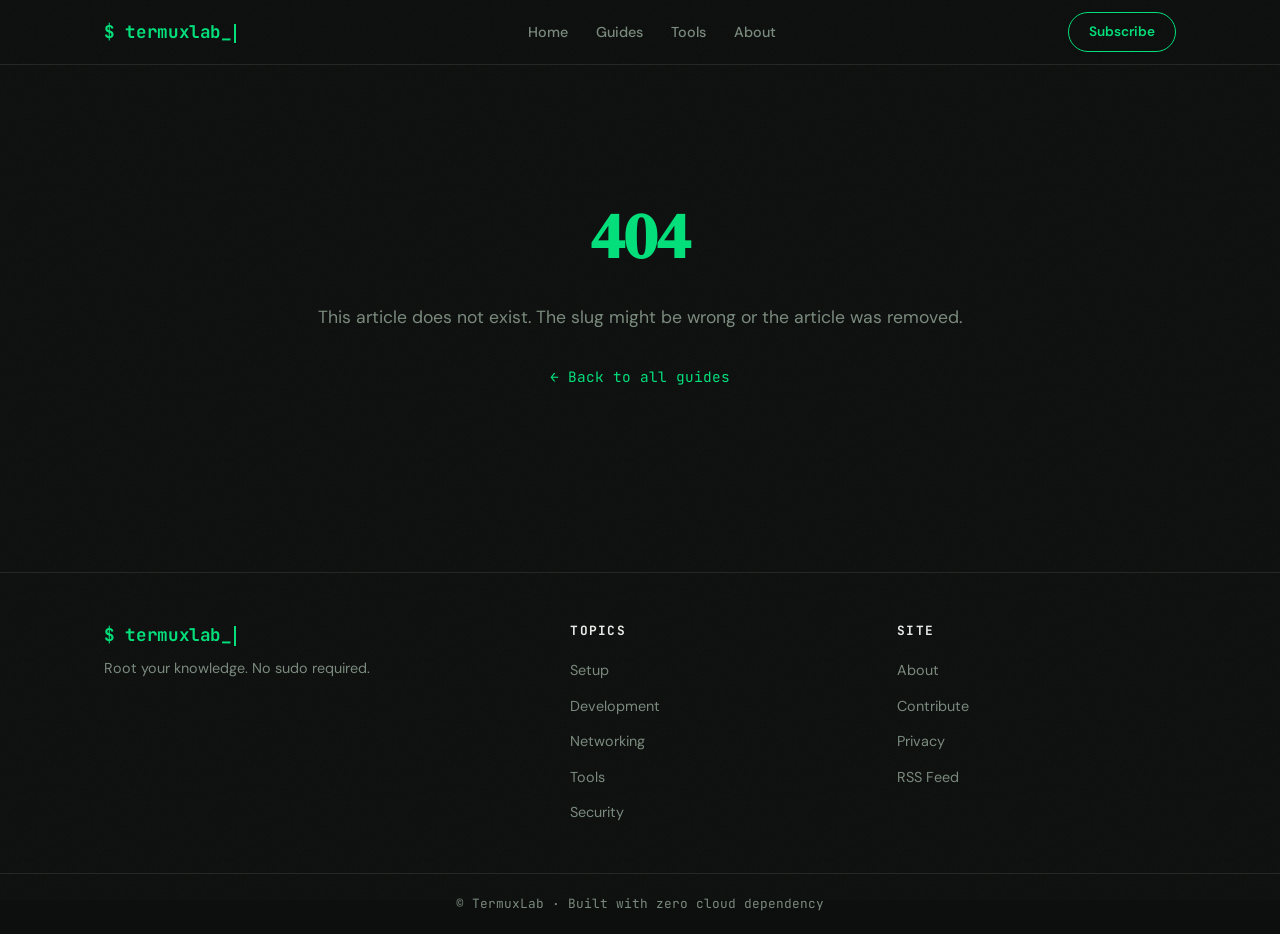
==== commit c4c123d6: "fix some errors" ====
--- a/article.html
+++ b/article.html
@@ -80,205 +80,202 @@
     </div>
   </footer>
 
+  <!-- IMPORTANT: Bump ?v= number each time you edit articles.js e.g. ?v=2 ?v=3 -->
+  <script src="articles.js?v=1"></script>
   <script>
-    const s = document.createElement('script');
-    s.src = 'articles.js?v=' + Date.now();
-    s.onload = function() {
-      // ============================================================
-      // Article Page Rendering Logic
-      // ============================================================
-
-      document.addEventListener("DOMContentLoaded", function () {
-        var params = new URLSearchParams(window.location.search);
-        var slug = params.get("id");
-        var container = document.getElementById("article-content");
-
-        if (!slug) {
-          render404(container);
-          return;
+    // ============================================================
+    // Article Page Rendering Logic
+    // ============================================================
+
+    document.addEventListener("DOMContentLoaded", function () {
+      var params = new URLSearchParams(window.location.search);
+      var slug = params.get("id");
+      var container = document.getElementById("article-content");
+
+      if (!slug) {
+        render404(container);
+        return;
+      }
+
+      var article = null;
+      for (var i = 0; i < ARTICLES.length; i++) {
+        if (ARTICLES[i].id === slug) {
+          article = ARTICLES[i];
+          break;
         }
-
-        var article = null;
-        for (var i = 0; i < ARTICLES.length; i++) {
-          if (ARTICLES[i].id === slug) {
-            article = ARTICLES[i];
-            break;
+      }
+
+      if (!article) {
+        render404(container);
+        return;
+      }
+
+      // Update page title and OG tags dynamically
+      document.title = article.title + " — TermuxLab";
+      updateMetaTag("description", article.subtitle);
+      updateMetaTag("og:title", article.title + " — TermuxLab");
+      updateMetaTag("og:description", article.subtitle);
+
+      var initials = article.author.split(" ").map(function (w) { return w[0]; }).join("").toUpperCase().slice(0, 2);
+
+      var html = "";
+      html += '<div class="article-header">';
+      html += '  <span class="hero-tag">' + escapeHtml(article.category) + '</span>';
+      html += '  <p class="readtime-inline">' + escapeHtml(article.readTime) + '</p>';
+      html += '  <h1 class="article-title">' + escapeHtml(article.title) + '</h1>';
+      html += '  <p class="article-subtitle">' + escapeHtml(article.subtitle) + '</p>';
+      html += '  <div class="author-row">';
+      html += '    <div class="author-avatar">' + initials + '</div>';
+      html += '    <div class="author-info">';
+      html += '      <div class="author-name">' + escapeHtml(article.author) + '</div>';
+      html += '      <div class="author-date">' + escapeHtml(article.date) + '</div>';
+      html += '    </div>';
+      html += '  </div>';
+      html += '</div>';
+
+      html += '<div class="article-cover-wrap">';
+      html += '  <img class="article-cover" src="' + article.cover + '" alt="' + escapeHtml(article.title) + '">';
+      html += '</div>';
+
+      html += '<div class="article-body">';
+      html += article.content;
+      html += '</div>';
+
+      html += '<div class="article-bottom">';
+      html += '  <a href="guides.html" class="back-link">&larr; Back to all guides</a>';
+      html += '  <h3 class="more-heading">More guides</h3>';
+
+      var others = ARTICLES.filter(function (a) { return a.id !== article.id; });
+      shuffleArray(others);
+      var picks = others.slice(0, 2);
+
+      html += '  <div class="more-grid">';
+      picks.forEach(function (a) {
+        html +=
+          '<a href="article.html?id=' + encodeURIComponent(a.id) + '" class="more-card">' +
+            '<img class="more-card-cover" src="' + a.cover + '" alt="' + escapeHtml(a.title) + '" loading="lazy">' +
+            '<div class="more-card-body">' +
+              '<span class="card-tag">' + escapeHtml(a.category) + '</span>' +
+              '<h4 class="card-title">' + escapeHtml(a.title) + '</h4>' +
+              '<div class="card-meta">' +
+                '<span>' + escapeHtml(a.readTime) + '</span>' +
+              '</div>' +
+            '</div>' +
+          '</a>';
+      });
+      html += '  </div>';
+      html += '</div>';
+
+      container.innerHTML = html;
+    });
+
+    function render404(container) {
+      container.innerHTML =
+        '<div class="not-found">' +
+          '<h1>404</h1>' +
+          '<p>This article does not exist. The slug might be wrong or the article was removed.</p>' +
+          '<a href="guides.html" class="back-link" style="justify-content:center">&larr; Back to all guides</a>' +
+        '</div>';
+    }
+
+    function shuffleArray(arr) {
+      for (var i = arr.length - 1; i > 0; i--) {
+        var j = Math.floor(Math.random() * (i + 1));
+        var tmp = arr[i];
+        arr[i] = arr[j];
+        arr[j] = tmp;
+      }
+    }
+
+    function escapeHtml(text) {
+      var div = document.createElement("div");
+      div.appendChild(document.createTextNode(text));
+      return div.innerHTML;
+    }
+
+    function updateMetaTag(name, content) {
+      var meta = document.querySelector('meta[name="' + name + '"]') ||
+                 document.querySelector('meta[property="' + name + '"]');
+      if (meta) meta.setAttribute("content", content);
+    }
+
+    // Reading progress bar
+    var progressBar = document.getElementById("progress-bar");
+    if (progressBar) {
+      window.addEventListener("scroll", function () {
+        var scrollTop = window.pageYOffset || document.documentElement.scrollTop;
+        var docHeight = document.documentElement.scrollHeight - document.documentElement.clientHeight;
+        var scrollPercent = docHeight > 0 ? (scrollTop / docHeight) * 100 : 0;
+        progressBar.style.width = scrollPercent + "%";
+      });
+    }
+
+    // Mobile menu toggle
+    function toggleMenu() {
+      var menu = document.getElementById("mobile-menu");
+      var hamburger = document.querySelector(".hamburger");
+      menu.classList.toggle("open");
+      hamburger.classList.toggle("open");
+    }
+
+    document.querySelectorAll(".mobile-menu a").forEach(function (link) {
+      link.addEventListener("click", function () {
+        document.getElementById("mobile-menu").classList.remove("open");
+        document.querySelector(".hamburger").classList.remove("open");
+      });
+    });
+
+    // Logo typo animation: termuxlab → termixlab → termuxlab
+    // Only targets navbar logo to avoid interfering with footer or nav links
+    (function () {
+      var logo = document.querySelector("nav .logo");
+      if (!logo) return;
+
+      var textNode = null;
+      logo.childNodes.forEach(function (node) {
+        if (node.nodeType === Node.TEXT_NODE) textNode = node;
+      });
+      if (!textNode) return;
+
+      var cycle = [
+        function (cb) { typeText(textNode, "$ term", 80, cb); },
+        function (cb) { typeText(textNode, "$ termixlab_", 80, cb); },
+        function (cb) { setTimeout(cb, 600); },
+        function (cb) { typeText(textNode, "$ term", 80, cb); },
+        function (cb) { typeText(textNode, "$ termuxlab_", 80, cb); },
+        function (cb) { setTimeout(cb, 6000); }
+      ];
+
+      var phase = 0;
+      function runNext() {
+        cycle[phase](function () {
+          phase = (phase + 1) % cycle.length;
+          runNext();
+        });
+      }
+      setTimeout(runNext, 5000);
+
+      function typeText(node, target, speed, cb) {
+        var current = node.textContent;
+        if (current === target) { cb(); return; }
+        var tLen = target.length;
+        var cLen = current.length;
+        if (cLen > tLen || current.slice(0, Math.min(cLen, tLen)) !== target.slice(0, Math.min(cLen, tLen))) {
+          var i = cLen;
+          function back() {
+            if (i <= 0 || current.slice(0, i) === target.slice(0, Math.min(i, tLen))) { typeFwd(node, target, i, speed, cb); return; }
+            i--; node.textContent = current.slice(0, i); setTimeout(back, speed);
           }
-        }
-
-        if (!article) {
-          render404(container);
-          return;
-        }
-
-        // Update page title and OG tags dynamically
-        document.title = article.title + " — TermuxLab";
-        updateMetaTag("description", article.subtitle);
-        updateMetaTag("og:title", article.title + " — TermuxLab");
-        updateMetaTag("og:description", article.subtitle);
-
-        var initials = article.author.split(" ").map(function (w) { return w[0]; }).join("").toUpperCase().slice(0, 2);
-
-        var html = "";
-        html += '<div class="article-header">';
-        html += '  <span class="hero-tag">' + escapeHtml(article.category) + '</span>';
-        html += '  <p class="readtime-inline">' + escapeHtml(article.readTime) + '</p>';
-        html += '  <h1 class="article-title">' + escapeHtml(article.title) + '</h1>';
-        html += '  <p class="article-subtitle">' + escapeHtml(article.subtitle) + '</p>';
-        html += '  <div class="author-row">';
-        html += '    <div class="author-avatar">' + initials + '</div>';
-        html += '    <div class="author-info">';
-        html += '      <div class="author-name">' + escapeHtml(article.author) + '</div>';
-        html += '      <div class="author-date">' + escapeHtml(article.date) + '</div>';
-        html += '    </div>';
-        html += '  </div>';
-        html += '</div>';
-
-        html += '<div class="article-cover-wrap">';
-        html += '  <img class="article-cover" src="' + article.cover + '" alt="' + escapeHtml(article.title) + '">';
-        html += '</div>';
-
-        html += '<div class="article-body">';
-        html += article.content;
-        html += '</div>';
-
-        html += '<div class="article-bottom">';
-        html += '  <a href="guides.html" class="back-link">&larr; Back to all guides</a>';
-        html += '  <h3 class="more-heading">More guides</h3>';
-
-        var others = ARTICLES.filter(function (a) { return a.id !== article.id; });
-        shuffleArray(others);
-        var picks = others.slice(0, 2);
-
-        html += '  <div class="more-grid">';
-        picks.forEach(function (a) {
-          html +=
-            '<a href="article.html?id=' + encodeURIComponent(a.id) + '" class="more-card">' +
-              '<img class="more-card-cover" src="' + a.cover + '" alt="' + escapeHtml(a.title) + '" loading="lazy">' +
-              '<div class="more-card-body">' +
-                '<span class="card-tag">' + escapeHtml(a.category) + '</span>' +
-                '<h4 class="card-title">' + escapeHtml(a.title) + '</h4>' +
-                '<div class="card-meta">' +
-                  '<span>' + escapeHtml(a.readTime) + '</span>' +
-                '</div>' +
-              '</div>' +
-            '</a>';
-        });
-        html += '  </div>';
-        html += '</div>';
-
-        container.innerHTML = html;
-      });
-
-      function render404(container) {
-        container.innerHTML =
-          '<div class="not-found">' +
-            '<h1>404</h1>' +
-            '<p>This article does not exist. The slug might be wrong or the article was removed.</p>' +
-            '<a href="guides.html" class="back-link" style="justify-content:center">&larr; Back to all guides</a>' +
-          '</div>';
-      }
-
-      function shuffleArray(arr) {
-        for (var i = arr.length - 1; i > 0; i--) {
-          var j = Math.floor(Math.random() * (i + 1));
-          var tmp = arr[i];
-          arr[i] = arr[j];
-          arr[j] = tmp;
-        }
-      }
-
-      function escapeHtml(text) {
-        var div = document.createElement("div");
-        div.appendChild(document.createTextNode(text));
-        return div.innerHTML;
-      }
-
-      function updateMetaTag(name, content) {
-        var meta = document.querySelector('meta[name="' + name + '"]') ||
-                   document.querySelector('meta[property="' + name + '"]');
-        if (meta) meta.setAttribute("content", content);
-      }
-
-      // Reading progress bar
-      var progressBar = document.getElementById("progress-bar");
-      if (progressBar) {
-        window.addEventListener("scroll", function () {
-          var scrollTop = window.pageYOffset || document.documentElement.scrollTop;
-          var docHeight = document.documentElement.scrollHeight - document.documentElement.clientHeight;
-          var scrollPercent = docHeight > 0 ? (scrollTop / docHeight) * 100 : 0;
-          progressBar.style.width = scrollPercent + "%";
-        });
-      }
-
-      // Mobile menu toggle
-      function toggleMenu() {
-        var menu = document.getElementById("mobile-menu");
-        var hamburger = document.querySelector(".hamburger");
-        menu.classList.toggle("open");
-        hamburger.classList.toggle("open");
-      }
-
-      document.querySelectorAll(".mobile-menu a").forEach(function (link) {
-        link.addEventListener("click", function () {
-          document.getElementById("mobile-menu").classList.remove("open");
-          document.querySelector(".hamburger").classList.remove("open");
-        });
-      });
-
-      // Logo typo animation: termuxlab → termixlab → termuxlab
-      // Only targets navbar logo to avoid interfering with footer or nav links
-      (function () {
-        var logo = document.querySelector("nav .logo");
-        if (!logo) return;
-
-        var textNode = null;
-        logo.childNodes.forEach(function (node) {
-          if (node.nodeType === Node.TEXT_NODE) textNode = node;
-        });
-        if (!textNode) return;
-
-        var cycle = [
-          function (cb) { typeText(textNode, "$ term", 80, cb); },
-          function (cb) { typeText(textNode, "$ termixlab_", 80, cb); },
-          function (cb) { setTimeout(cb, 600); },
-          function (cb) { typeText(textNode, "$ term", 80, cb); },
-          function (cb) { typeText(textNode, "$ termuxlab_", 80, cb); },
-          function (cb) { setTimeout(cb, 6000); }
-        ];
-
-        var phase = 0;
-        function runNext() {
-          cycle[phase](function () {
-            phase = (phase + 1) % cycle.length;
-            runNext();
-          });
-        }
-        setTimeout(runNext, 5000);
-
-        function typeText(node, target, speed, cb) {
-          var current = node.textContent;
-          if (current === target) { cb(); return; }
-          var tLen = target.length;
-          var cLen = current.length;
-          if (cLen > tLen || current.slice(0, Math.min(cLen, tLen)) !== target.slice(0, Math.min(cLen, tLen))) {
-            var i = cLen;
-            function back() {
-              if (i <= 0 || current.slice(0, i) === target.slice(0, Math.min(i, tLen))) { typeFwd(node, target, i, speed, cb); return; }
-              i--; node.textContent = current.slice(0, i); setTimeout(back, speed);
-            }
-            back();
-          } else { typeFwd(node, target, cLen, speed, cb); }
-        }
-
-        function typeFwd(node, target, start, speed, cb) {
-          var i = start;
-          function type() { if (i >= target.length) { cb(); return; } i++; node.textContent = target.slice(0, i); setTimeout(type, speed); }
-          type();
-        }
-      })();
-    };
-    document.head.appendChild(s);
+          back();
+        } else { typeFwd(node, target, cLen, speed, cb); }
+      }
+
+      function typeFwd(node, target, start, speed, cb) {
+        var i = start;
+        function type() { if (i >= target.length) { cb(); return; } i++; node.textContent = target.slice(0, i); setTimeout(type, speed); }
+        type();
+      }
+    })();
   </script>
 </body>
 </html>
